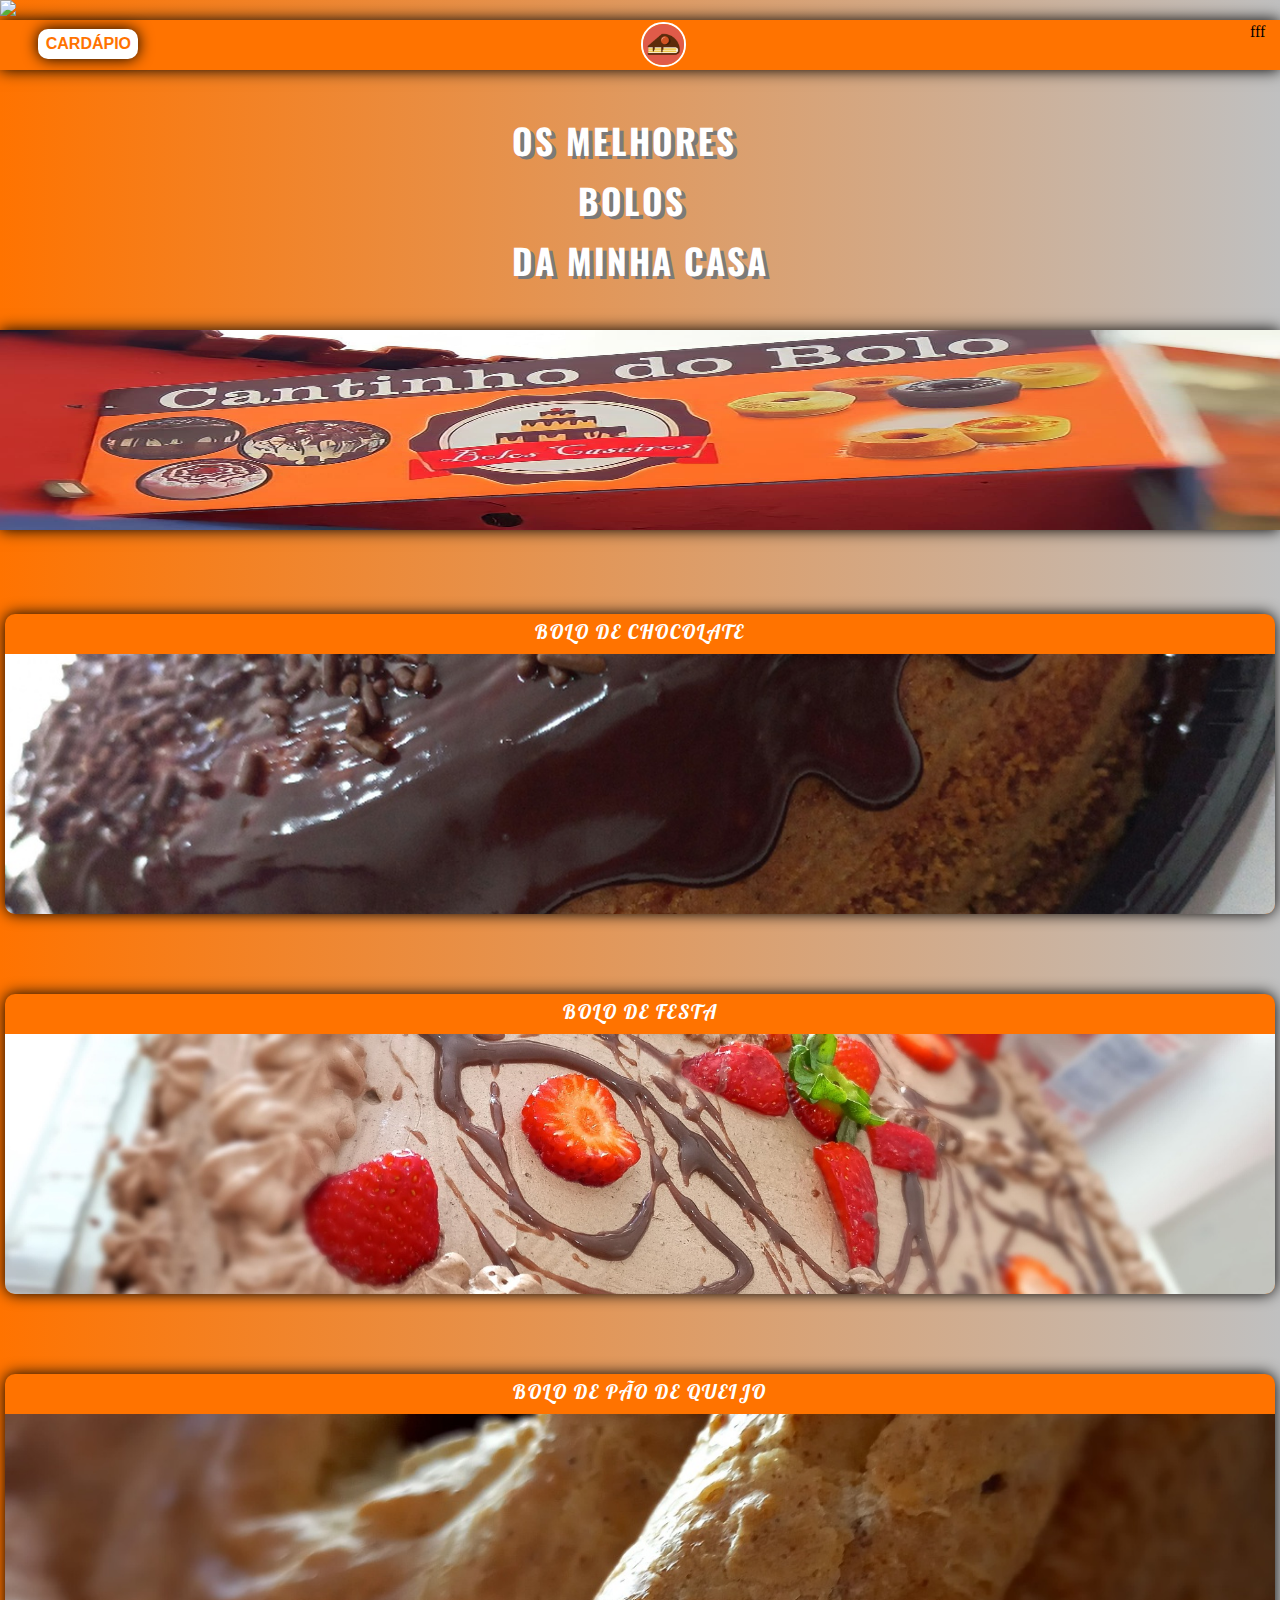
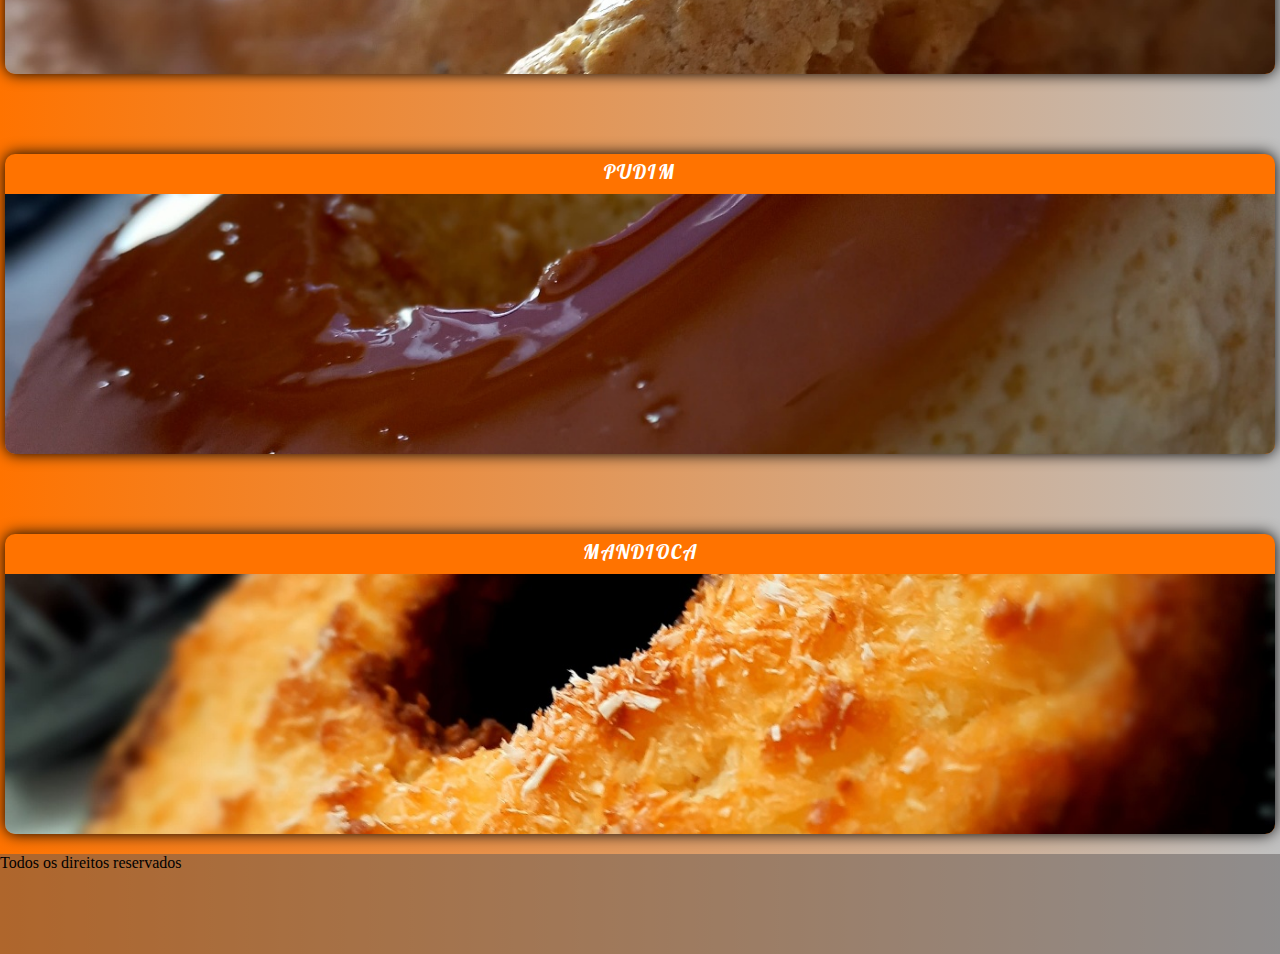
==== index.html @ c499e1da "commit" ====
<!DOCTYPE html>
<html>
<head>
    <meta charset="UTF-8" />
    <meta name="viewport" content="width=device-width, initial-scale=1.0">
    <title>Página de teste</title>
    <link href="https://fonts.googleapis.com/css2?family=Lobster&display=swap" rel="stylesheet">
    <link href="https://fonts.googleapis.com/css2?family=Oswald&display=swap" rel="stylesheet">
    <a id="robbu-whatsapp-button" target="_blank" href="https://api.whatsapp.com/send?phone=5513991058653"> <img src="https://cdn.positus.global/production/resources/robbu/whatsapp-button/whatsapp-icon.svg"> </a>
    <link rel="stylesheet" href="https://cdn.positus.global/production/resources/robbu/whatsapp-button/whatsapp-button.css">
    <link rel="stylesheet" href="estiloloja.css">
</head>
<body>
   
    <header>
        <div class="home">

            <div class="menu">
             <a class="cardapio" href="cardapio.html"><strong> CARDÁPIO</strong></a> 
            </div>

        <a href="index.html"><img class="boloicon"src="boloicon.png" alt=""></a>

        <div class="socials">
            fff
        </div>
            
        </div>
        
    </header>
<section>
    <div class="title">
        <strong>
        OS MELHORES
        <br>
        &nbsp;&nbsp;&nbsp;&nbsp;&nbsp;&nbsp;BOLOS
        <br>
        DA MINHA CASA
    </strong>
        

    </div>
    <img class="logo" src="logo.jpg" alt="">

    <div class="bolos">
        <div><p>BOLO DE CHOCOLATE</p><img class="bolo" src="chocolate.jpg" alt=""></div>
        <div><p>BOLO DE FESTA</p><img  class="bolo" src="20211212_091205.jpg" alt=""></div>
        <div><p>BOLO DE PÃO DE QUEIJO</p><img class="bolo" src="salgado.jpg" alt=""></div>
        <div><p>PUDIM</p><img class="bolo" src="pduim-1.jpg" alt=""></div>
        <div><p>MANDIOCA</p><img class="bolo" src="mandioca.jpg" alt=""></div>
    </div>
</section>

<footer>
    <div class="end">
       <p> Todos os direitos reservados</p>

    </div>
</footer>


</body>
---- estiloloja.css ----
@keyframes title {
    0% {font-size: 35px;}
    25% {font-size: 36px;}
    50% {font-size: 37px;}
    75% {font-size: 37px;}
    100% {font-size: 37px;}
}


*{
    box-sizing: border-box;
    margin: 0px;
    padding: 0px;
}
body{
    margin: 0px;
    background-repeat:no-repeat;
    width: 100%;
    height: 100%;
    background: linear-gradient( to right, #ff7300, silver);
    
}
.home{
    display: flex;
    width: 100%;
    height: 50px;
    background-color: rgb(255,115,0);
    justify-content: center;
    align-items: center;
    box-shadow:0px 0px 15px 0px #000000 ;
    justify-content: space-between;
    
    
}
.boloicon{
    text-decoration: none;
    height: 45px;
    width: 45px;
    margin-top: 2px;
    border: 2px white solid;
    border-radius: 22px;
    position: relative;
    right: 25%;
}
.menu{
    display: flex;
    justify-content: center;
    align-items: center;
    color: #ff7300;
    font-family: sans-serif;
    position: relative;
    left: 3%;
    width: 100px;
    height: 30px;
    margin-bottom: 2px;
    border-radius: 10px;
    background-color: white;
    box-shadow:0px 0px 15px 0px #000000 ;
    
}
.cardapio{
    text-decoration: none;
    color: #ff7300;
}
.socials{
    width: 30px;
    height: 45px;
}

.logo{
   
    width: 100%;
    height: 200px;
    margin-top: 50px;
    box-shadow:0px 0px 15px 0px #000000 ;
}
.title{
    margin: auto;
    margin-top: 40px;
    display: flex;
    height:170px;
    width: 310px;
    justify-content: center;
    word-wrap: break-all;
    font-size: 35px;
    color: white;
    font-family: 'Oswald', sans-serif;
    letter-spacing: 2px;
    line-height: 60px;
    word-wrap: break-all;
    text-shadow: 4px 3px 0px #7A7A7A;
    border-radius: 10px;
    animation-name: title;
    animation-duration: 0.4 s;
    animation-iteration-count: infinite;
    
}
.bolos div{
    display: flex;
    flex-direction: column;
    justify-content: space-between;
    background-color: #ff7300;
    box-shadow:0px 0px 15px 0px #000000 ;
    margin-left: 5px;
    margin-right: 5px;
    margin-top: 80px;
    height: 300px;
    border-radius: 10px;
    justify-content: end;

}
.bolo{
    display: flex;
    object-fit:cover;
    height: 260px;
    border-bottom-left-radius: 10px;
    border-bottom-right-radius:10px ;

    
}
.bolos p{
    font-family: 'Lobster', cursive;
    font-size: 20px;
    color: rgb(255, 255, 255);
    display: flex;
    justify-content: center;
    margin-bottom: 10px;  
    letter-spacing: 2px;  
}
.end p{
    background-color: #5e5a5a7e;
    width: 100%;
    height: 100px;
    margin-top: 20px;
    justify-content: center;
}
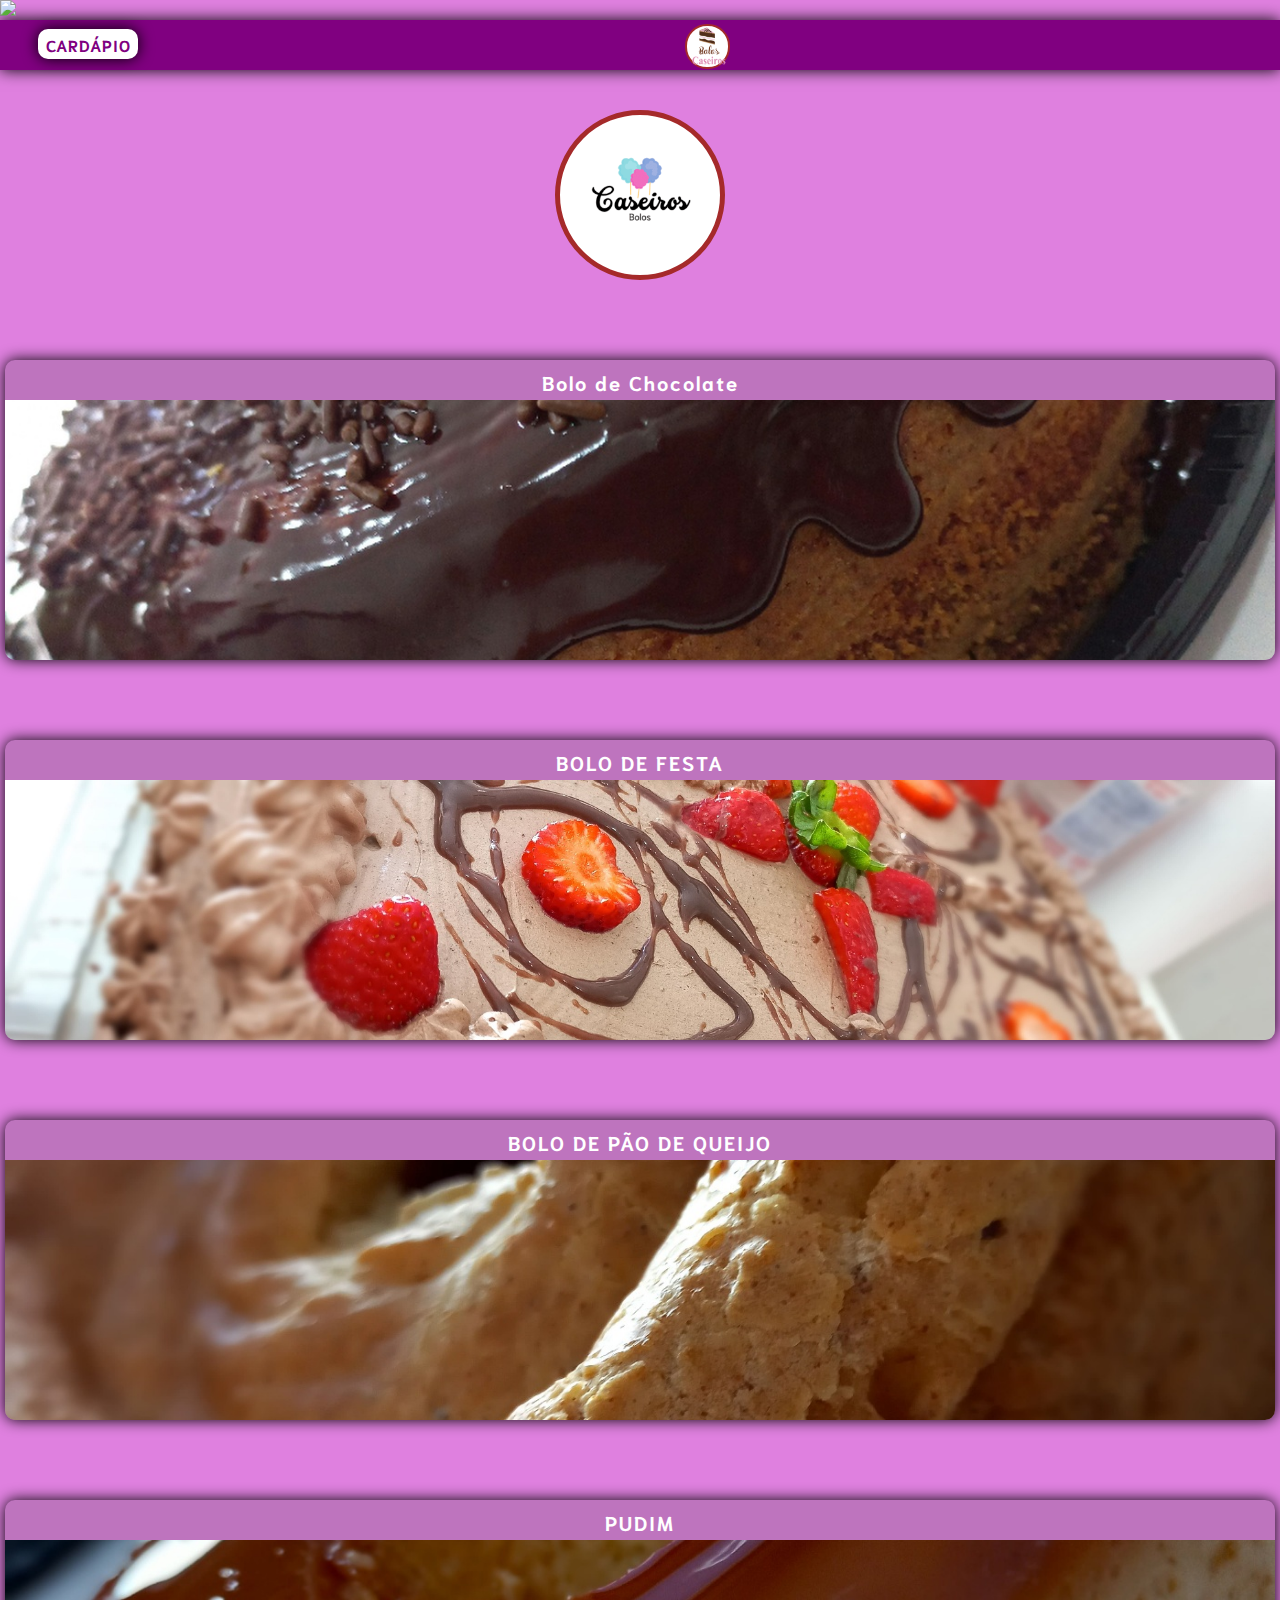
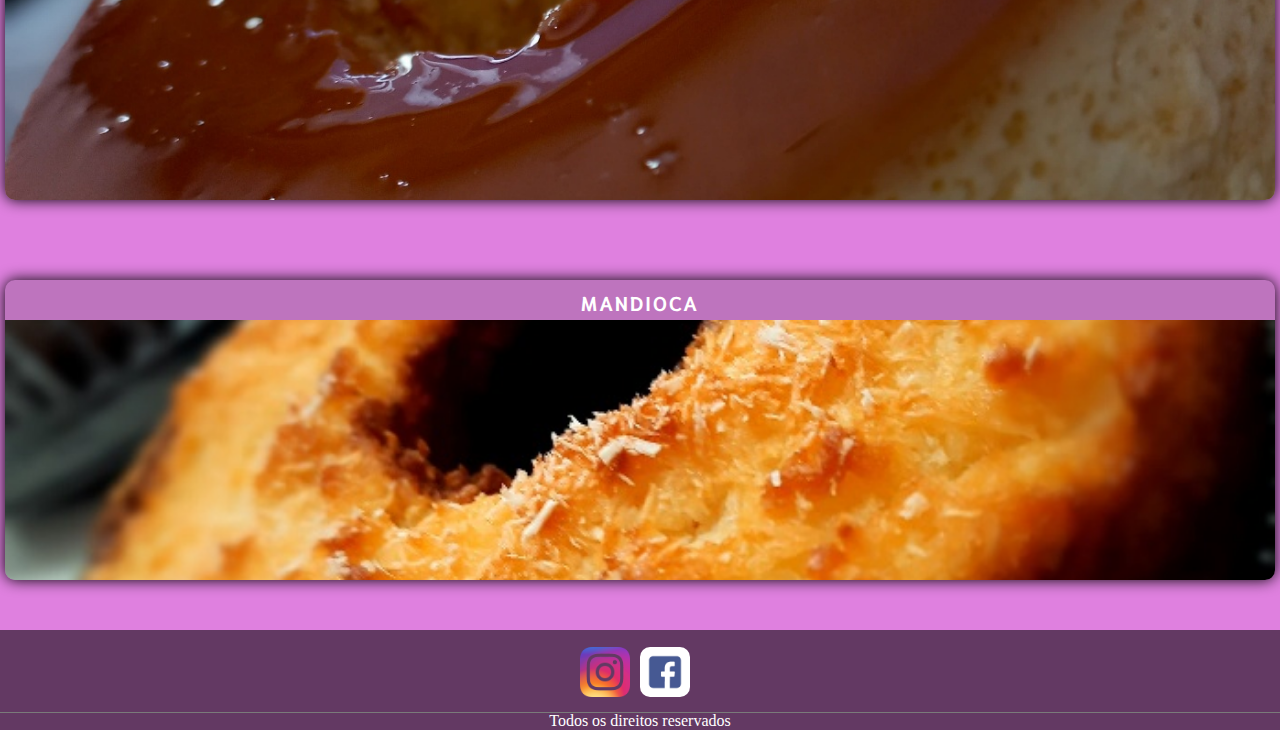
==== commit 48b34e89: "atualização" ====
--- a/index.html
+++ b/index.html
@@ -4,7 +4,7 @@
     <meta charset="UTF-8" />
     <meta name="viewport" content="width=device-width, initial-scale=1.0">
     <title>Página de teste</title>
-    <link href="https://fonts.googleapis.com/css2?family=Lobster&display=swap" rel="stylesheet">
+    <link href="https://fonts.googleapis.com/css2?family=Niramit:wght@300&display=swap" rel="stylesheet">
     <link href="https://fonts.googleapis.com/css2?family=Oswald&display=swap" rel="stylesheet">
     <a id="robbu-whatsapp-button" target="_blank" href="https://api.whatsapp.com/send?phone=5513991058653"> <img src="https://cdn.positus.global/production/resources/robbu/whatsapp-button/whatsapp-icon.svg"> </a>
     <link rel="stylesheet" href="https://cdn.positus.global/production/resources/robbu/whatsapp-button/whatsapp-button.css">
@@ -19,44 +19,38 @@
              <a class="cardapio" href="cardapio.html"><strong> CARDÁPIO</strong></a> 
             </div>
 
-        <a href="index.html"><img class="boloicon"src="boloicon.png" alt=""></a>
+            <div class="boloicon"><a href="index.html"><img class="home_img"src="boloicon1.png" alt=""></a></div>
+            
 
-        <div class="socials">
-            fff
-        </div>
             
         </div>
         
     </header>
 <section>
     <div class="title">
-        <strong>
-        OS MELHORES
-        <br>
-        &nbsp;&nbsp;&nbsp;&nbsp;&nbsp;&nbsp;BOLOS
-        <br>
-        DA MINHA CASA
+      <img class="logoteste" src="logoteste.png" alt="">
     </strong>
         
 
     </div>
-    <img class="logo" src="logo.jpg" alt="">
+    
 
     <div class="bolos">
-        <div><p>BOLO DE CHOCOLATE</p><img class="bolo" src="chocolate.jpg" alt=""></div>
-        <div><p>BOLO DE FESTA</p><img  class="bolo" src="20211212_091205.jpg" alt=""></div>
-        <div><p>BOLO DE PÃO DE QUEIJO</p><img class="bolo" src="salgado.jpg" alt=""></div>
-        <div><p>PUDIM</p><img class="bolo" src="pduim-1.jpg" alt=""></div>
-        <div><p>MANDIOCA</p><img class="bolo" src="mandioca.jpg" alt=""></div>
+        <div><p class="title_bolo"> <strong>Bolo de Chocolate</strong></p><img class="bolo" src="chocolate.jpg" alt=""></div>
+        <div><p class="title_bolo"><strong>BOLO DE FESTA</strong></p><img  class="bolo" src="20211212_091205.jpg" alt=""></div>
+        <div><p class="title_bolo"><strong>BOLO DE PÃO DE QUEIJO</strong></p><img class="bolo" src="salgado-1.jpg" alt=""></div>
+        <div><p class="title_bolo"><strong>PUDIM</p ></strong><img class="bolo" src="pduim-1.jpg" alt=""></div>
+        <div><p class="title_bolo"><strong>MANDIOCA</p ></strong><img class="bolo" src="mandioca-1.jpg" alt=""></div>
     </div>
 </section>
 
 <footer>
-    <div class="end">
-       <p> Todos os direitos reservados</p>
-
-    </div>
+        <div class="footer_media">
+        <div class="socialMedia"><a href="" target="_blank"><img class="social_icon"src="instagram.png" alt=""></a></div>
+        <div class="socialMedia"> <a href="https://www.facebook.com/Cantinho-do-Bolo-105140171467084" target="_blank"> <img class="social_icon1"src="facebook.png" alt=""></a></div>
+        </div>
+        <div class="footer_bar">Todos os direitos reservados</div>
 </footer>
 
 
-</body>+</body>
--- a/estiloloja.css
+++ b/estiloloja.css
@@ -17,14 +17,13 @@
     background-repeat:no-repeat;
     width: 100%;
     height: 100%;
-    background: linear-gradient( to right, #ff7300, silver);
-    
+    background-color: rgb(223, 128, 223);    
 }
 .home{
     display: flex;
     width: 100%;
     height: 50px;
-    background-color: rgb(255,115,0);
+    background-color: purple;
     justify-content: center;
     align-items: center;
     box-shadow:0px 0px 15px 0px #000000 ;
@@ -37,17 +36,22 @@
     height: 45px;
     width: 45px;
     margin-top: 2px;
-    border: 2px white solid;
+    border: 2px brown solid;
     border-radius: 22px;
     position: relative;
-    right: 25%;
+    right: 43%;
+    background-color: white;
+}
+.home_img{
+    height: 100%;
+    width: 100%;
 }
 .menu{
     display: flex;
     justify-content: center;
     align-items: center;
     color: #ff7300;
-    font-family: sans-serif;
+    font-family: 'Niramit';
     position: relative;
     left: 3%;
     width: 100px;
@@ -56,11 +60,12 @@
     border-radius: 10px;
     background-color: white;
     box-shadow:0px 0px 15px 0px #000000 ;
+    letter-spacing: 1px;
     
 }
 .cardapio{
     text-decoration: none;
-    color: #ff7300;
+    color: purple;
 }
 .socials{
     width: 30px;
@@ -75,31 +80,36 @@
     box-shadow:0px 0px 15px 0px #000000 ;
 }
 .title{
+    display: flex;
+    justify-content: center;
+    background-color: white;
+    border: 5px solid brown;
     margin: auto;
     margin-top: 40px;
     display: flex;
     height:170px;
-    width: 310px;
+    width: 170px;
     justify-content: center;
     word-wrap: break-all;
     font-size: 35px;
     color: white;
-    font-family: 'Oswald', sans-serif;
+    font-family: 'Niramit';
     letter-spacing: 2px;
     line-height: 60px;
     word-wrap: break-all;
     text-shadow: 4px 3px 0px #7A7A7A;
-    border-radius: 10px;
+    border-radius: 100%;
     animation-name: title;
     animation-duration: 0.4 s;
     animation-iteration-count: infinite;
     
 }
+
 .bolos div{
     display: flex;
     flex-direction: column;
     justify-content: space-between;
-    background-color: #ff7300;
+    background-color: rgb(190, 116, 190);
     box-shadow:0px 0px 15px 0px #000000 ;
     margin-left: 5px;
     margin-right: 5px;
@@ -119,20 +129,55 @@
     
 }
 .bolos p{
-    font-family: 'Lobster', cursive;
+    font-family: 'Niramit';
     font-size: 20px;
     color: rgb(255, 255, 255);
     display: flex;
     justify-content: center;
     margin-bottom: 10px;  
     letter-spacing: 2px;  
+    position: relative;
+    top: 5px;
 }
-.end p{
-    background-color: #5e5a5a7e;
+
+footer{
+    display: flex;
+    flex-direction: column  ;
     width: 100%;
     height: 100px;
-    margin-top: 20px;
+    display: flex;
     justify-content: center;
+    align-items: center;
+    background-color: #0000008e;
+    margin-top: 50px;
+}
+.footer_media{
+    display: flex;
+}
+.socialMedia{
+    width: 50px;
+    height: 50px;
+    margin-right: 10px;
+}
+.social_icon{
+    width: 100%;
+    height: 100%;
+
+}
+.social_icon1{
+    width: 100%;
+    height: 100%;
+    background-color: white;
+    border-radius: 10px;
+}
+.footer_bar{
+    display: flex;
+    justify-content: center;
+    height: 1px;
+    background-color: #7A7A7A;
+    width: 100%;
+    margin-top: 15px;
+    color: white;
 }
 
 
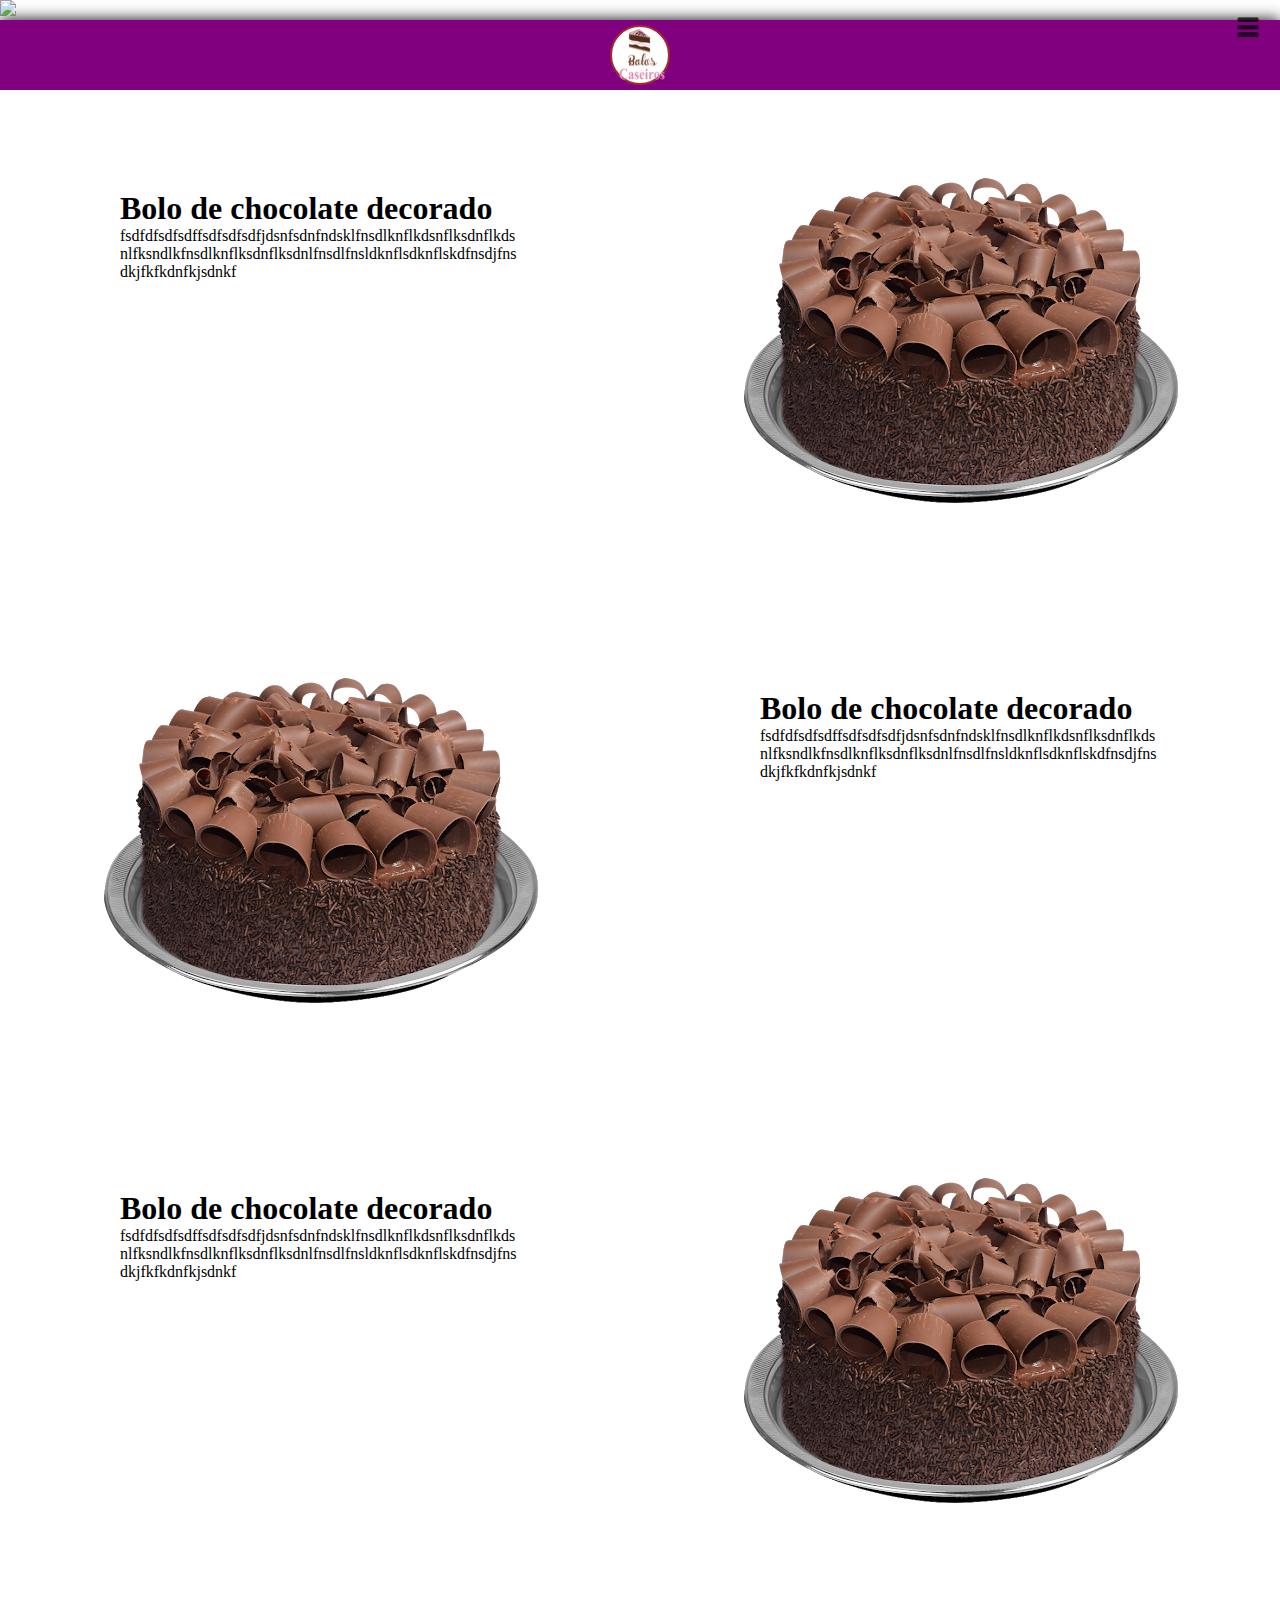
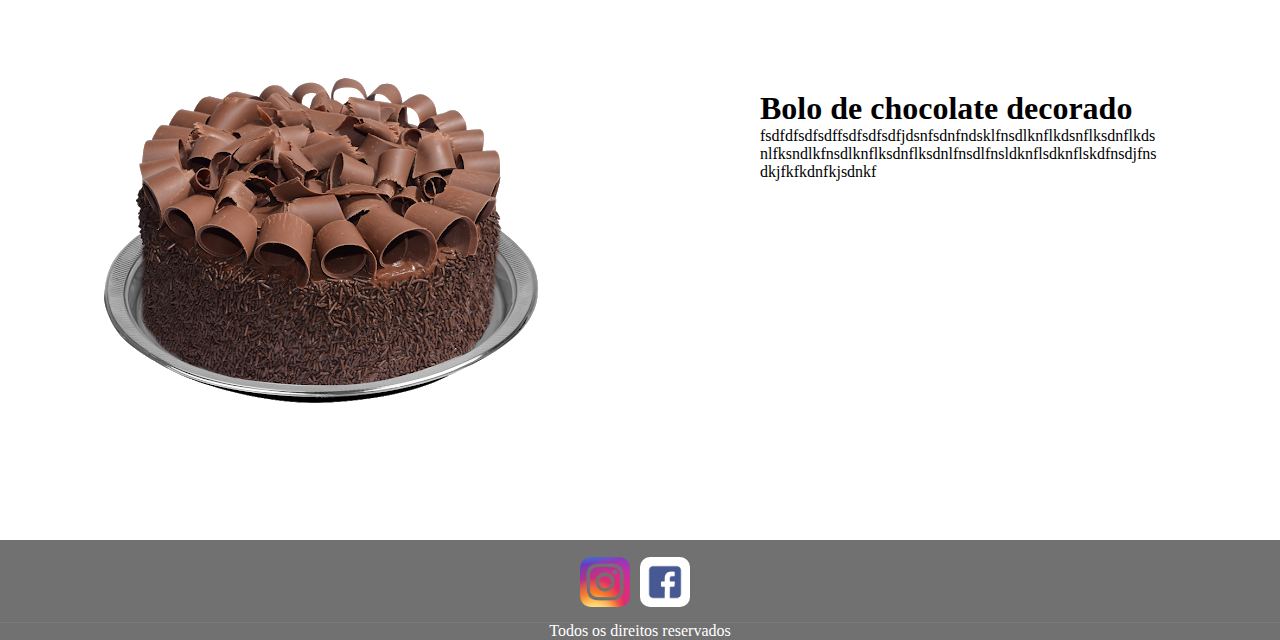
==== commit 625e85a2: "versão desktop" ====
--- a/index.html
+++ b/index.html
@@ -3,54 +3,118 @@
 <head>
     <meta charset="UTF-8" />
     <meta name="viewport" content="width=device-width, initial-scale=1.0">
-    <title>Página de teste</title>
+    <title>Cantinho do Bolo</title>
     <link href="https://fonts.googleapis.com/css2?family=Niramit:wght@300&display=swap" rel="stylesheet">
     <link href="https://fonts.googleapis.com/css2?family=Oswald&display=swap" rel="stylesheet">
     <a id="robbu-whatsapp-button" target="_blank" href="https://api.whatsapp.com/send?phone=5513991058653"> <img src="https://cdn.positus.global/production/resources/robbu/whatsapp-button/whatsapp-icon.svg"> </a>
     <link rel="stylesheet" href="https://cdn.positus.global/production/resources/robbu/whatsapp-button/whatsapp-button.css">
-    <link rel="stylesheet" href="estiloloja.css">
+    <link rel="stylesheet" href="./template/estiloloja.css">
 </head>
+
 <body>
-   
     <header>
         <div class="home">
-
             <div class="menu">
-             <a class="cardapio" href="cardapio.html"><strong> CARDÁPIO</strong></a> 
+                <a class="cardapio" href="cardapio.html"><strong> CARDÁPIO</strong></a> 
+            </div>
+            
+            <div class="boloicon">
+                <a href="index.html"><img class="home_img"src="./images/boloicon1.png" alt=""></a>
             </div>
 
-            <div class="boloicon"><a href="index.html"><img class="home_img"src="boloicon1.png" alt=""></a></div>
-            
-
+            <div class="logo-desktop">
+                <a href="index.html"><img class="home-desktop"src="./images/boloicon1.png" alt=""></a>
+            </div>
             
         </div>
-        
+
     </header>
+
+    <aside>
+        <div id="menu-opener" onclick="menutoggle()">
+            <img src="./js/menu.jpg" width="36px" alt="">
+        </div>
+        <div id="menu-area">
+            <ul>
+                <li>Home</li>
+                <li>Cardápio</li>
+            </ul>  
+        </div>
+    </aside>
+<section>
+    <div class="container">
+        <div class="description">
+            <div class="text">
+                <h1>Bolo de chocolate decorado</h1>
+                <p>fsdfdfsdfsdffsdfsdfsdfjdsnfsdnfndsklfnsdlknflkdsnflksdnflkdsnlfksndlkfnsdlknflksdnflksdnlfnsdlfnsldknflsdknflskdfnsdjfnsdkjfkfkdnfkjsdnkf</p>
+            </div>
+        </div>
+
+        <div class="cake">
+            <img src="./images/pngfind.com-bolo-png-6109319.png" alt="">
+        </div>
+    </div>
+    <div class="container1">
+        <div class="description">
+            <div class="text">
+                <h1>Bolo de chocolate decorado</h1>
+                <p>fsdfdfsdfsdffsdfsdfsdfjdsnfsdnfndsklfnsdlknflkdsnflksdnflkdsnlfksndlkfnsdlknflksdnflksdnlfnsdlfnsldknflsdknflskdfnsdjfnsdkjfkfkdnfkjsdnkf</p>
+            </div>
+        </div>
+
+        <div class="cake">
+            <img src="./images/pngfind.com-bolo-png-6109319.png" alt="">
+        </div>
+    </div>
+    <div class="container">
+        <div class="description">
+            <div class="text">
+                <h1>Bolo de chocolate decorado</h1>
+                <p>fsdfdfsdfsdffsdfsdfsdfjdsnfsdnfndsklfnsdlknflkdsnflksdnflkdsnlfksndlkfnsdlknflksdnflksdnlfnsdlfnsldknflsdknflskdfnsdjfnsdkjfkfkdnfkjsdnkf</p>
+            </div>
+        </div>
+
+        <div class="cake">
+            <img src="./images/pngfind.com-bolo-png-6109319.png" alt="">
+        </div>
+    </div>
+    <div class="container3">
+        <div class="description">
+            <div class="text">
+                <h1>Bolo de chocolate decorado</h1>
+                <p>fsdfdfsdfsdffsdfsdfsdfjdsnfsdnfndsklfnsdlknflkdsnflksdnflkdsnlfksndlkfnsdlknflksdnflksdnlfnsdlfnsldknflsdknflskdfnsdjfnsdkjfkfkdnfkjsdnkf</p>
+            </div>
+        </div>
+
+        <div class="cake">
+            <img src="./images/pngfind.com-bolo-png-6109319.png" alt="">
+        </div>
+    </div>
+</section>
+
 <section>
     <div class="title">
-      <img class="logoteste" src="logoteste.png" alt="">
-    </strong>
-        
-
+      <img class="logoteste" src="./images/logoteste.png" alt="">
     </div>
-    
 
     <div class="bolos">
-        <div><p class="title_bolo"> <strong>Bolo de Chocolate</strong></p><img class="bolo" src="chocolate.jpg" alt=""></div>
-        <div><p class="title_bolo"><strong>BOLO DE FESTA</strong></p><img  class="bolo" src="20211212_091205.jpg" alt=""></div>
-        <div><p class="title_bolo"><strong>BOLO DE PÃO DE QUEIJO</strong></p><img class="bolo" src="salgado-1.jpg" alt=""></div>
-        <div><p class="title_bolo"><strong>PUDIM</p ></strong><img class="bolo" src="pduim-1.jpg" alt=""></div>
-        <div><p class="title_bolo"><strong>MANDIOCA</p ></strong><img class="bolo" src="mandioca-1.jpg" alt=""></div>
+        <div><p class="title_bolo"> <strong>Bolo de Chocolate</strong></p><img class="bolo" src="./images/chocolate.jpg" alt=""></div>
+        <div><p class="title_bolo"><strong>BOLO DE FESTA</strong></p><img  class="bolo" src="./images/20211212_091205.jpg" alt=""></div>
+        <div><p class="title_bolo"><strong>BOLO DE PÃO DE QUEIJO</strong></p><img class="bolo" src="./images/salgado-1.jpg" alt=""></div>
+        <div><p class="title_bolo"><strong>PUDIM</p ></strong><img class="bolo" src="./images/pduim-1.jpg" alt=""></div>
+        <div><p class="title_bolo"><strong>MANDIOCA</p ></strong><img class="bolo" src="./images/mandioca-1.jpg" alt=""></div>
     </div>
 </section>
 
 <footer>
         <div class="footer_media">
-        <div class="socialMedia"><a href="" target="_blank"><img class="social_icon"src="instagram.png" alt=""></a></div>
-        <div class="socialMedia"> <a href="https://www.facebook.com/Cantinho-do-Bolo-105140171467084" target="_blank"> <img class="social_icon1"src="facebook.png" alt=""></a></div>
+            <div class="socialMedia"><a href="" target="_blank"><img class="social_icon"src="./images/instagram.png" alt=""></a></div>
+            <div class="socialMedia"> <a href="https://www.facebook.com/Cantinho-do-Bolo-105140171467084" target="_blank"> <img class="social_icon1"src="./images/facebook.png" alt=""></a></div>
         </div>
-        <div class="footer_bar">Todos os direitos reservados</div>
+        <div class="footer_bar">
+            Todos os direitos reservados
+        </div>
 </footer>
 
-
+<script type="text/javascript" src="./js/script.js"></script>
 </body>
--- a/template/estiloloja.css
+++ b/template/estiloloja.css
@@ -0,0 +1,301 @@
+
+*{
+    box-sizing: border-box;
+    margin: 0px;
+    padding: 0px;
+}
+body{
+    margin: 0px;
+    background-repeat:no-repeat;
+    width: 100%;
+    height: 100%;
+    background-color: rgb(223, 128, 223);    
+}
+
+.home{
+    display: flex;
+    width: 100%;
+    height: 50px;
+    background-color: purple;
+    justify-content: center;
+    align-items: center;
+    box-shadow:0px 0px 15px 0px #000000 ;
+    justify-content: space-between;
+    
+}
+.boloicon{
+    text-decoration: none;
+    position: relative;
+    right: 41%;
+    height: 45px;
+    width: 45px;
+    border: 2px brown solid;
+    border-radius: 22px;
+    background-color: white;
+}
+.home_img{
+    height: 100%;
+    width: 100%;
+}
+.menu{
+    display: flex;
+    justify-content: center;
+    align-items: center;
+    color: #ff7300;
+    font-family: 'Niramit';
+    position: relative;
+    left: 3%;
+    width: 100px;
+    height: 30px;
+    margin-bottom: 2px;
+    border-radius: 10px;
+    background-color: white;
+    box-shadow:0px 0px 15px 0px #000000 ;
+    letter-spacing: 1px;
+    
+}
+.cardapio{
+    
+    text-decoration: none;
+    color: purple;
+}
+.socials{
+    width: 30px;
+    height: 45px;
+}
+
+.logo{
+   
+    width: 100%;
+    height: 200px;
+    margin-top: 50px;
+    box-shadow:0px 0px 15px 0px #000000 ;
+}
+.title{
+    display: flex;
+    background-color: white;
+    border: 5px solid brown;
+    margin: auto;
+    margin-top: 40px;
+    height:170px;
+    width: 170px;
+    justify-content: center;
+    border-radius: 100%;
+    
+}
+
+.bolos div{
+    display: flex;
+    flex-direction: column;
+    justify-content: space-between;
+    background-color: rgb(190, 116, 190);
+    box-shadow:0px 0px 15px 0px #000000 ;
+    margin-left: 5px;
+    margin-right: 5px;
+    margin-top: 80px;
+    height: 300px;
+    border-radius: 10px;
+    justify-content: end;
+
+}
+.bolo{
+    display: flex;
+    object-fit:cover;
+    height: 260px;
+    border-bottom-left-radius: 10px;
+    border-bottom-right-radius:10px ;
+
+    
+}
+.bolos p{
+    font-family: 'Niramit';
+    font-size: 20px;
+    color: rgb(255, 255, 255);
+    display: flex;
+    justify-content: center;
+    margin-bottom: 10px;  
+    letter-spacing: 2px;  
+    position: relative;
+    top: 5px;
+}
+
+footer{
+    display: flex;
+    flex-direction: column  ;
+    width: 100%;
+    height: 100px;
+    display: flex;
+    justify-content: center;
+    align-items: center;
+    background-color: #0000008e;
+    margin-top: 50px;
+}
+.footer_media{
+    display: flex;
+}
+.socialMedia{
+    width: 50px;
+    height: 50px;
+    margin-right: 10px;
+}
+.social_icon{
+    width: 100%;
+    height: 100%;
+
+}
+.social_icon1{
+    width: 100%;
+    height: 100%;
+    background-color: white;
+    border-radius: 10px;
+}
+.footer_bar{
+    display: flex;
+    justify-content: center;
+    height: 1px;
+    background-color: #7A7A7A;
+    width: 100%;
+    margin-top: 15px;
+    color: white;
+}
+.logo-desktop{
+    text-decoration: none;
+    height: 60px;
+    width: 60px;
+    border: 2px brown solid;
+    border-radius: 30px;
+    background-color: white;
+}
+.home-desktop{
+    height: 100%;
+    width: 100%;
+}
+
+.container{
+    display: flex;
+    background-color: white;
+    height: 500px;
+}
+.container1{
+    display: flex;
+    flex-direction: row-reverse;
+    background-color: white;
+    height: 500px;
+}
+.container3{
+    display: flex;
+    flex-direction: row-reverse;
+    background-color: white;
+    height: 500px;
+}
+.cake{
+    display: flex;
+    justify-content: center;
+    align-items: center;
+    background-color: white;
+    height: 100%;
+    width: 100%;
+    
+
+    
+}
+
+.description{
+    display: flex;
+    height: 400px;
+    width: 100%;
+    align-items: center;
+    justify-content: center;
+    color: black;
+
+}
+.text{
+    height: 200px;
+    width: 400px;
+    word-wrap: break-word;
+}
+aside{
+    position: fixed;
+    top: 0;
+    right: 0;
+    z-index: 999;
+    display: flex;
+    
+}
+#menu-opener{
+    width: 40px;
+    height: 40px;
+    cursor: pointer;
+    margin-top: 10px;
+    margin-right: 10px;
+}
+#menu-area {
+    
+    width:0px;
+    height:100vh;
+    background:#ccc;
+    overflow-x:hidden;
+    overflow-y:auto;
+    transition: all ease .5s;
+}
+#menu-area ul, #menu-area li {
+    padding:0;
+    list-style:none;
+}
+#menu-area li {
+    display:block;
+    padding:10px;
+    color:#555;
+    cursor:pointer;
+}
+#menu-area li:hover {
+    background:#DDD;
+}
+.menu-opened{
+    width: 200px !important;
+}
+
+@media (min-width: 600px) {
+    body{
+        background-color: white;
+    }
+    .menu{
+        display: none;
+    }
+    .title{
+        display: none;
+    }
+    .bolos{
+        display: none;
+    }
+    .boloicon{
+        display: none;
+    }
+    .home{
+        display: flex;
+        justify-content: center;
+        height: 70px;
+        box-shadow:0px 0px 15px 0px #000000 ;
+
+    }
+    
+}
+@media (max-width: 599px){
+    .container{
+        display: none;
+    }
+    .container1{
+        display: none;
+    }
+    .container3{
+        display: none;
+    }
+    aside{
+        display: none;
+    }
+    .logo-desktop{
+        display: none;
+    }
+}
+
+
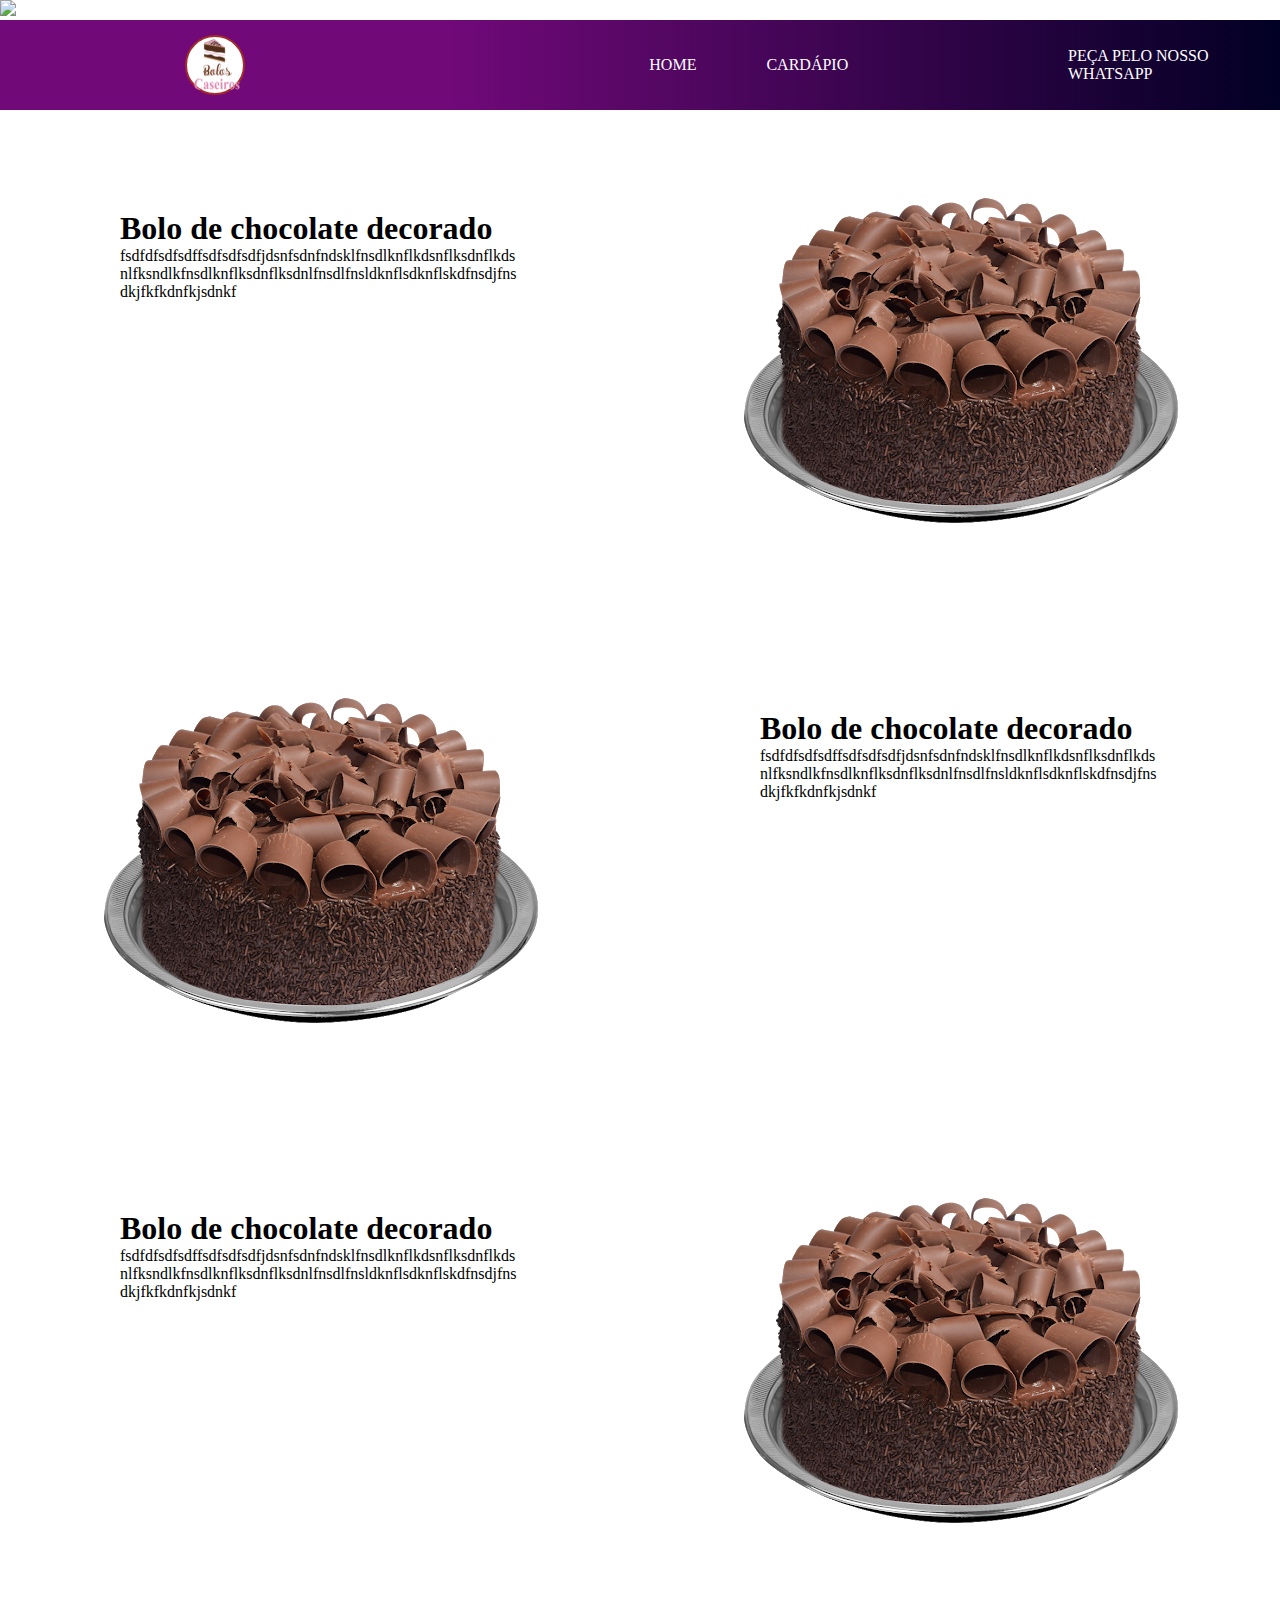
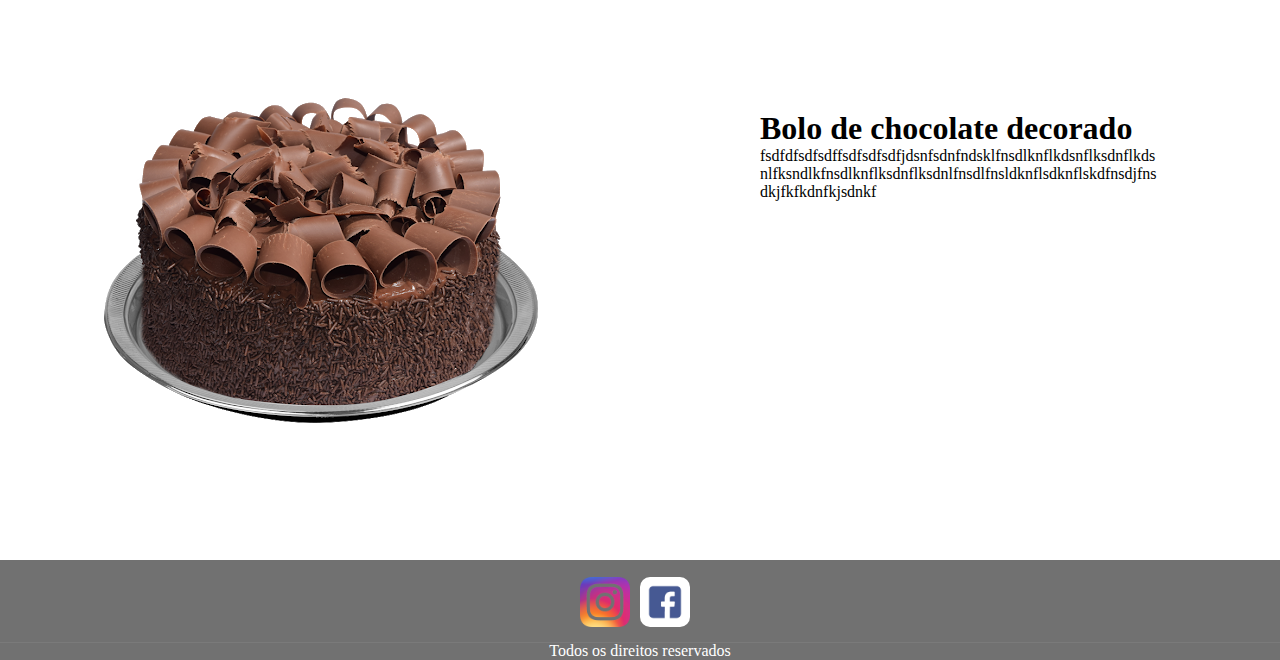
==== commit e35e0e41: "atualização home" ====
--- a/index.html
+++ b/index.html
@@ -22,25 +22,25 @@
                 <a href="index.html"><img class="home_img"src="./images/boloicon1.png" alt=""></a>
             </div>
 
-            <div class="logo-desktop">
-                <a href="index.html"><img class="home-desktop"src="./images/boloicon1.png" alt=""></a>
+            <div class="container-home">
+                <div class="logo-desktop">
+                    <a href="index.html"><img class="home-desktop"src="./images/boloicon1.png" alt=""></a>
+                </div>
+
+                <nav>
+                    <ul class="home-options">
+                        <li><a href="./index.html">HOME</a></li>
+                        <li><a href="">CARDÁPIO</a></li>
+                    </ul>
+                </nav>
             </div>
-            
+            <div class="wpp">
+                <p>PEÇA PELO NOSSO WHATSAPP</p>
+            </div>
         </div>
-
     </header>
 
-    <aside>
-        <div id="menu-opener" onclick="menutoggle()">
-            <img src="./js/menu.jpg" width="36px" alt="">
-        </div>
-        <div id="menu-area">
-            <ul>
-                <li>Home</li>
-                <li>Cardápio</li>
-            </ul>  
-        </div>
-    </aside>
+   
 <section>
     <div class="container">
         <div class="description">
--- a/template/estiloloja.css
+++ b/template/estiloloja.css
@@ -15,18 +15,42 @@
 .home{
     display: flex;
     width: 100%;
-    height: 50px;
-    background-color: purple;
-    justify-content: center;
-    align-items: center;
-    box-shadow:0px 0px 15px 0px #000000 ;
-    justify-content: space-between;
-    
+    height: 120px;
+    background: rgb(113,9,121);
+    background: linear-gradient(90deg, rgba(113,9,121,1) 35%, rgba(2,0,36,1) 100%, rgba(0,212,255,1) 100%);
+    justify-content: center;
+    align-items: center;
+}
+.container-home{
+    display: flex;
+    align-items: center;
+    justify-content: center;
+    height: 100%;
+    width: 90%;
+    justify-content: space-around;
+}
+.home-options{
+    display: flex;
+    flex-direction: row;
+    list-style: none;
+}
+nav li{
+    color: white;
+}
+nav a{
+    color: white;
+    padding: 35px;
+    text-decoration: none;
+}
+nav a:hover{
+    background-color: rgb(211, 3, 211);
+}
+.wpp{
+    color: white;
+    word-wrap: break-word;
 }
 .boloicon{
     text-decoration: none;
-    position: relative;
-    right: 41%;
     height: 45px;
     width: 45px;
     border: 2px brown solid;
@@ -44,6 +68,7 @@
     color: #ff7300;
     font-family: 'Niramit';
     position: relative;
+    position: fixed;
     left: 3%;
     width: 100px;
     height: 30px;
@@ -104,8 +129,6 @@
     height: 260px;
     border-bottom-left-radius: 10px;
     border-bottom-right-radius:10px ;
-
-    
 }
 .bolos p{
     font-family: 'Niramit';
@@ -195,9 +218,6 @@
     background-color: white;
     height: 100%;
     width: 100%;
-    
-
-    
 }
 
 .description{
@@ -214,46 +234,7 @@
     width: 400px;
     word-wrap: break-word;
 }
-aside{
-    position: fixed;
-    top: 0;
-    right: 0;
-    z-index: 999;
-    display: flex;
-    
-}
-#menu-opener{
-    width: 40px;
-    height: 40px;
-    cursor: pointer;
-    margin-top: 10px;
-    margin-right: 10px;
-}
-#menu-area {
-    
-    width:0px;
-    height:100vh;
-    background:#ccc;
-    overflow-x:hidden;
-    overflow-y:auto;
-    transition: all ease .5s;
-}
-#menu-area ul, #menu-area li {
-    padding:0;
-    list-style:none;
-}
-#menu-area li {
-    display:block;
-    padding:10px;
-    color:#555;
-    cursor:pointer;
-}
-#menu-area li:hover {
-    background:#DDD;
-}
-.menu-opened{
-    width: 200px !important;
-}
+
 
 @media (min-width: 600px) {
     body{
@@ -274,11 +255,9 @@
     .home{
         display: flex;
         justify-content: center;
-        height: 70px;
-        box-shadow:0px 0px 15px 0px #000000 ;
-
-    }
-    
+        height: 90px;
+        box-shadow: 1px 15px 10px -4px #000000;
+    }
 }
 @media (max-width: 599px){
     .container{
@@ -290,12 +269,19 @@
     .container3{
         display: none;
     }
-    aside{
-        display: none;
-    }
     .logo-desktop{
         display: none;
     }
-}
-
-
+    .home{
+        height: 70px;
+        
+    }
+    .container-home{
+        display: none;
+    }
+    .wpp{
+        display: none;
+    }
+}
+
+
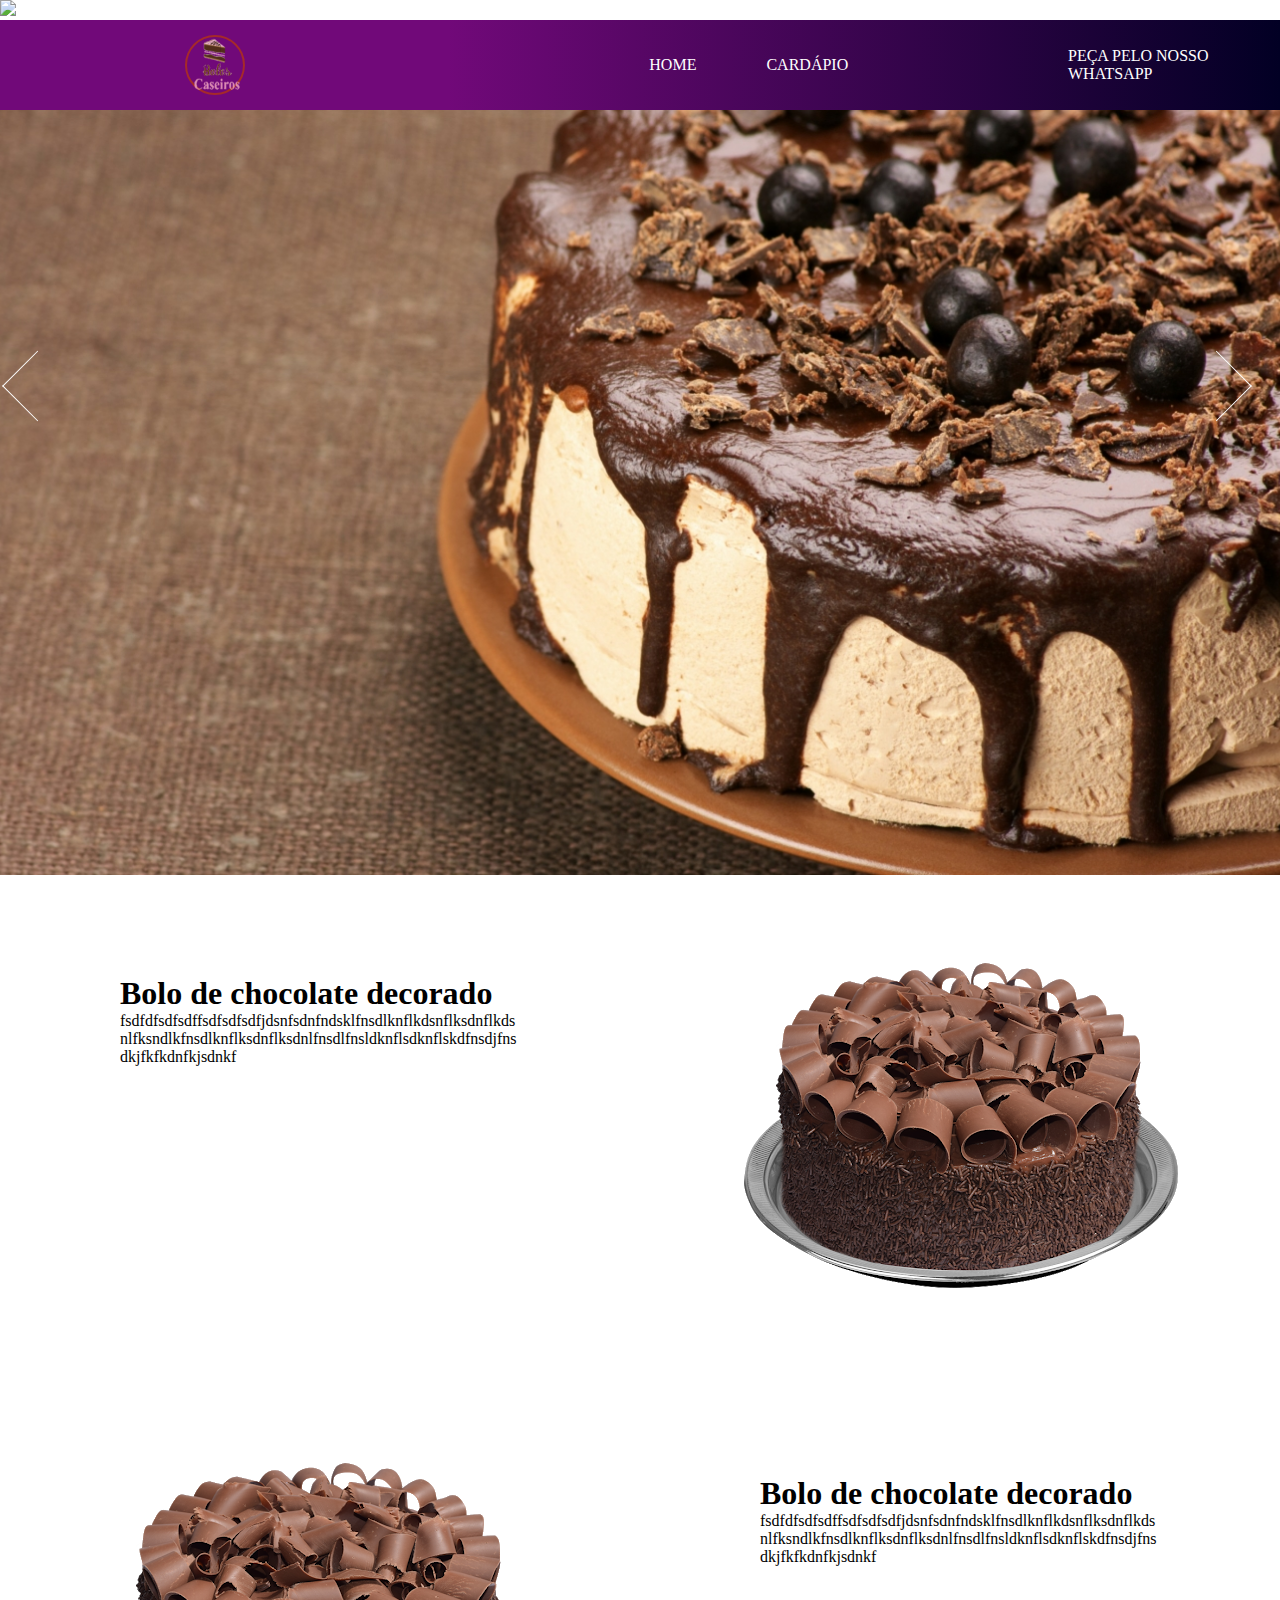
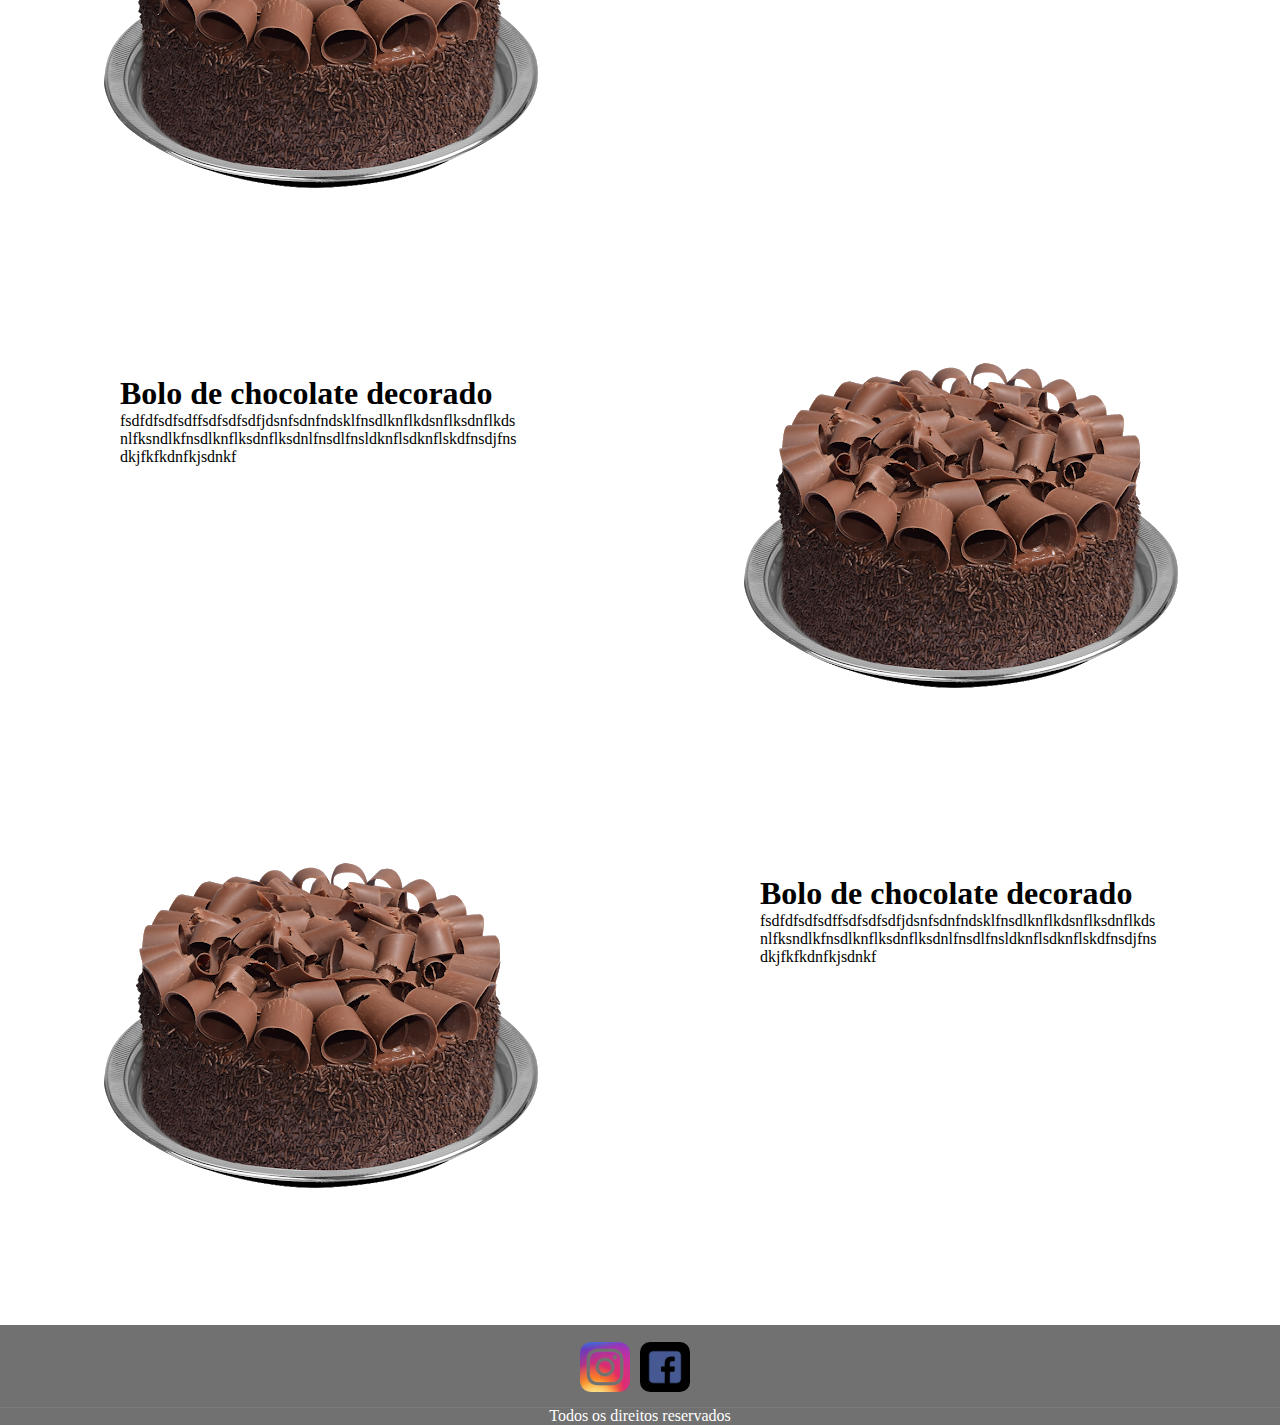
==== commit 114dce05: "atualização slide" ====
--- a/index.html
+++ b/index.html
@@ -12,36 +12,43 @@
 </head>
 
 <body>
-    <header>
-        <div class="home">
-            <div class="menu">
-                <a class="cardapio" href="cardapio.html"><strong> CARDÁPIO</strong></a> 
+<header>
+    <div class="home">
+        <div class="menu">
+            <a class="cardapio" href="cardapio.html"><strong> CARDÁPIO</strong></a> 
+        </div>
+        <div class="boloicon">
+            <a href="index.html"><img class="home_img"src="./images/boloicon1.png" alt=""></a>
+        </div>
+        <div class="container-home">
+            <div class="logo-desktop">
+                <a href="index.html"><img class="home-desktop"src="./images/boloicon1.png" alt=""></a>
             </div>
-            
-            <div class="boloicon">
-                <a href="index.html"><img class="home_img"src="./images/boloicon1.png" alt=""></a>
-            </div>
-
-            <div class="container-home">
-                <div class="logo-desktop">
-                    <a href="index.html"><img class="home-desktop"src="./images/boloicon1.png" alt=""></a>
-                </div>
-
-                <nav>
-                    <ul class="home-options">
-                        <li><a href="./index.html">HOME</a></li>
-                        <li><a href="">CARDÁPIO</a></li>
-                    </ul>
-                </nav>
-            </div>
-            <div class="wpp">
-                <p>PEÇA PELO NOSSO WHATSAPP</p>
-            </div>
+            <nav>
+                <ul class="home-options">
+                    <li><a href="./index.html">HOME</a></li>
+                    <li><a href="">CARDÁPIO</a></li>
+                </ul>
+            </nav>
         </div>
-    </header>
-
+        <div class="wpp">
+            <p>PEÇA PELO NOSSO WHATSAPP</p>
+        </div>
+    </div>
+</header>
    
 <section>
+    <div class="slider-container">
+            <div class="slider-controls">
+                <div class="slider-control" onclick="goPrev()"></div>
+                <div class="slider-control1" onclick="goNext()"></div>
+            </div>
+            <div class="slider--width" style="width: calc(100vw * 3)">
+                <div class="slider--item" style="background-image: url(./imageslide/boloslide1.jpg);"></div>
+                <div class="slider--item" style="background-image: url(./imageslide/boloslide2.jpg);"></div>
+                <div class="slider--item" style="background-image: url(./imageslide/boloslide3.jpg);"></div>
+            </div>
+    </div>
     <div class="container">
         <div class="description">
             <div class="text">
--- a/template/estiloloja.css
+++ b/template/estiloloja.css
@@ -10,6 +10,7 @@
     width: 100%;
     height: 100%;
     background-color: rgb(223, 128, 223);    
+    scrollbar-width: none;
 }
 
 .home{
@@ -45,6 +46,7 @@
 nav a:hover{
     background-color: rgb(211, 3, 211);
 }
+
 .wpp{
     color: white;
     word-wrap: break-word;
@@ -169,7 +171,7 @@
 .social_icon1{
     width: 100%;
     height: 100%;
-    background-color: white;
+    background-color: black;
     border-radius: 10px;
 }
 .footer_bar{
@@ -187,7 +189,7 @@
     width: 60px;
     border: 2px brown solid;
     border-radius: 30px;
-    background-color: white;
+    background-color: whi black;
 }
 .home-desktop{
     height: 100%;
@@ -226,7 +228,7 @@
     width: 100%;
     align-items: center;
     justify-content: center;
-    color: black;
+    color: rgb(0, 0, 0);
 
 }
 .text{
@@ -238,7 +240,8 @@
 
 @media (min-width: 600px) {
     body{
-        background-color: white;
+        background-color: rgb(255, 255, 255);
+        overflow-x: hidden;
     }
     .menu{
         display: none;
@@ -255,8 +258,51 @@
     .home{
         display: flex;
         justify-content: center;
-        height: 90px;
-        box-shadow: 1px 15px 10px -4px #000000;
+        height: 90px;   
+    }
+    .slider-container{
+        
+        width: 100vw;
+        height: 85vh;
+    }
+    .slider--width{
+        height: 100%;
+        display: flex;
+        transition: all ease 0.3s;
+    }
+    .slider--item{
+        width: 100vw;
+        height: inherit;
+        background-position: center;
+        background-size:cover;
+    }
+    .slider-controls{
+        position: absolute;
+        z-index: 99;
+        width: 98vw;
+        display: flex;
+        justify-content: space-between;
+        align-items: center;
+    }
+    .slider-control{
+        width: 50px;
+        height: 50px;
+        margin-top: 20%;
+        border-bottom: 1px solid rgb(255, 255, 255);
+        border-left: 1px solid rgb(255, 255, 255);
+        transform: translateX(25%) rotate(45deg);
+        overflow: hidden;
+        cursor: pointer;
+    }
+    .slider-control1{
+        width: 50px;
+        height: 50px;
+        margin-top: 20%;
+        border-right: 1px solid rgb(255, 255, 255);
+        border-top: 1px solid rgb(255, 255, 255);
+        transform: translateX(-25%) rotate(45deg);
+        overflow: hidden;
+        cursor: pointer;
     }
 }
 @media (max-width: 599px){
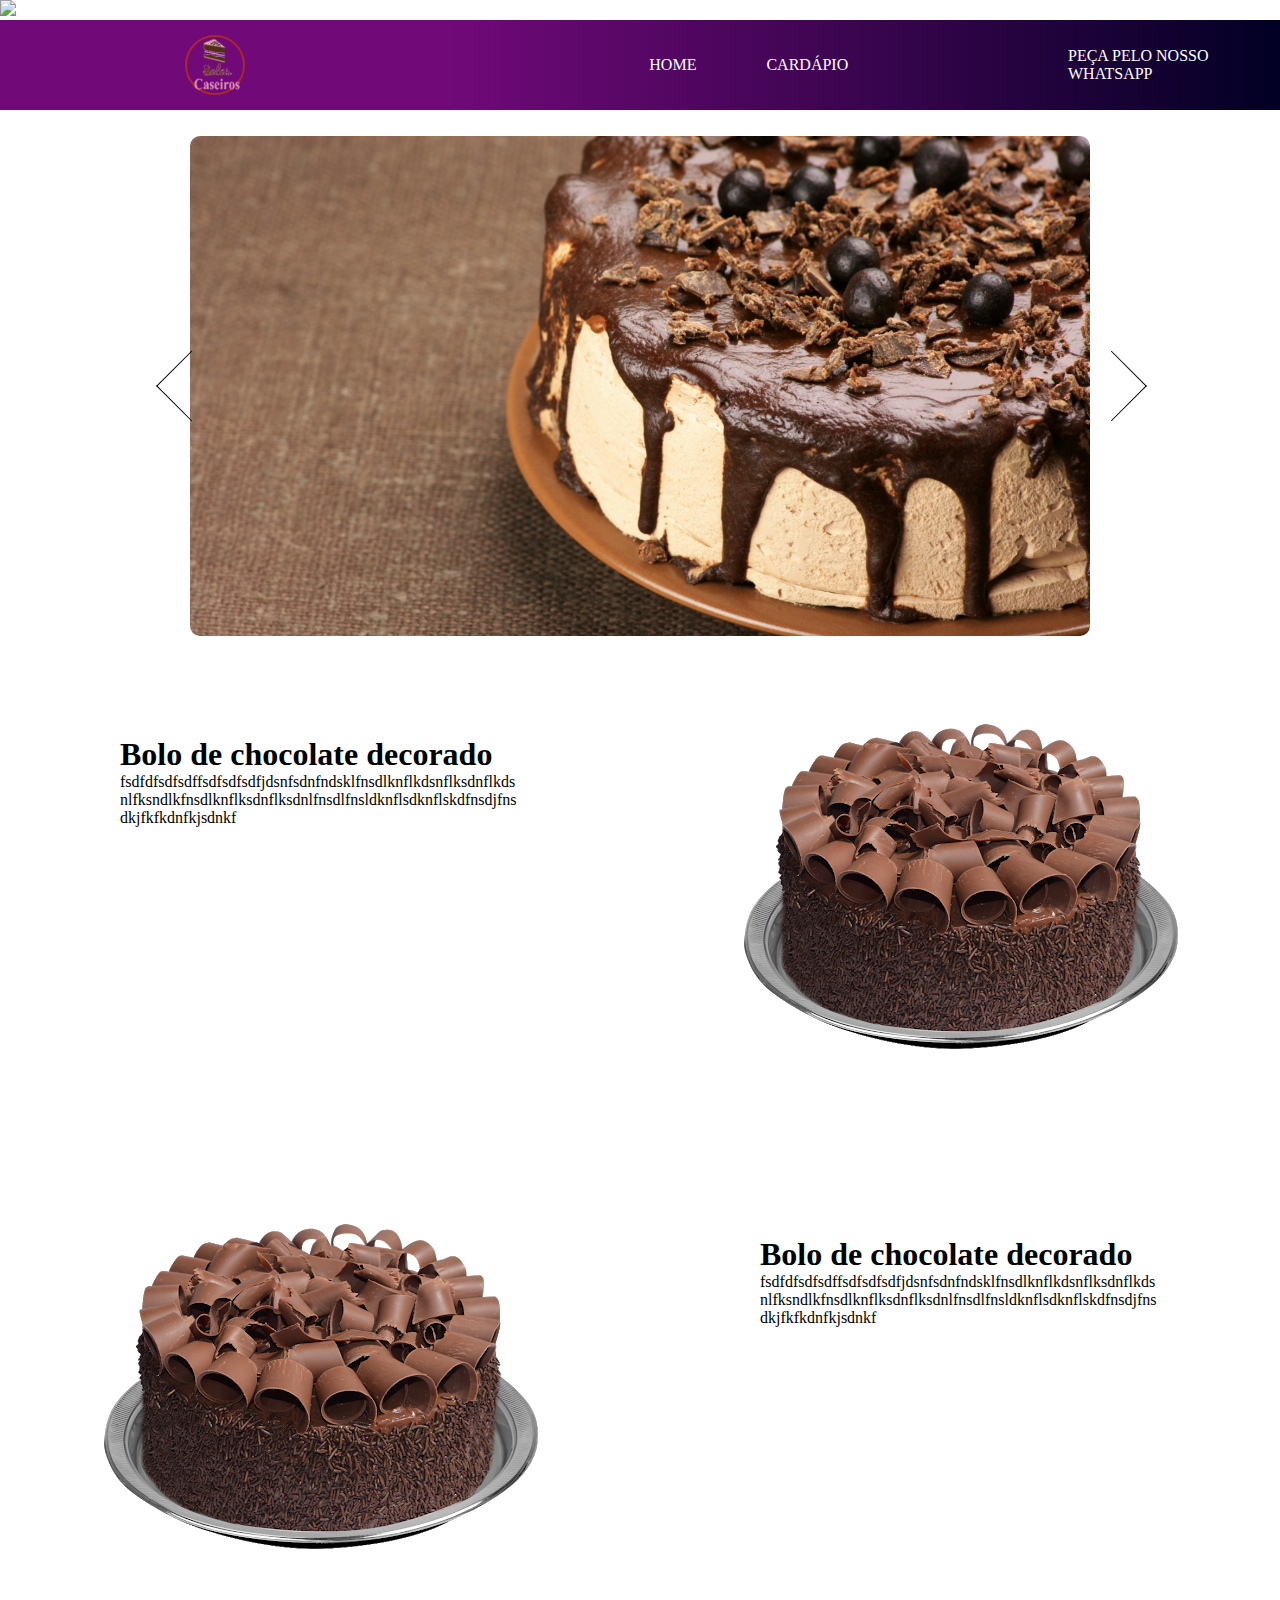
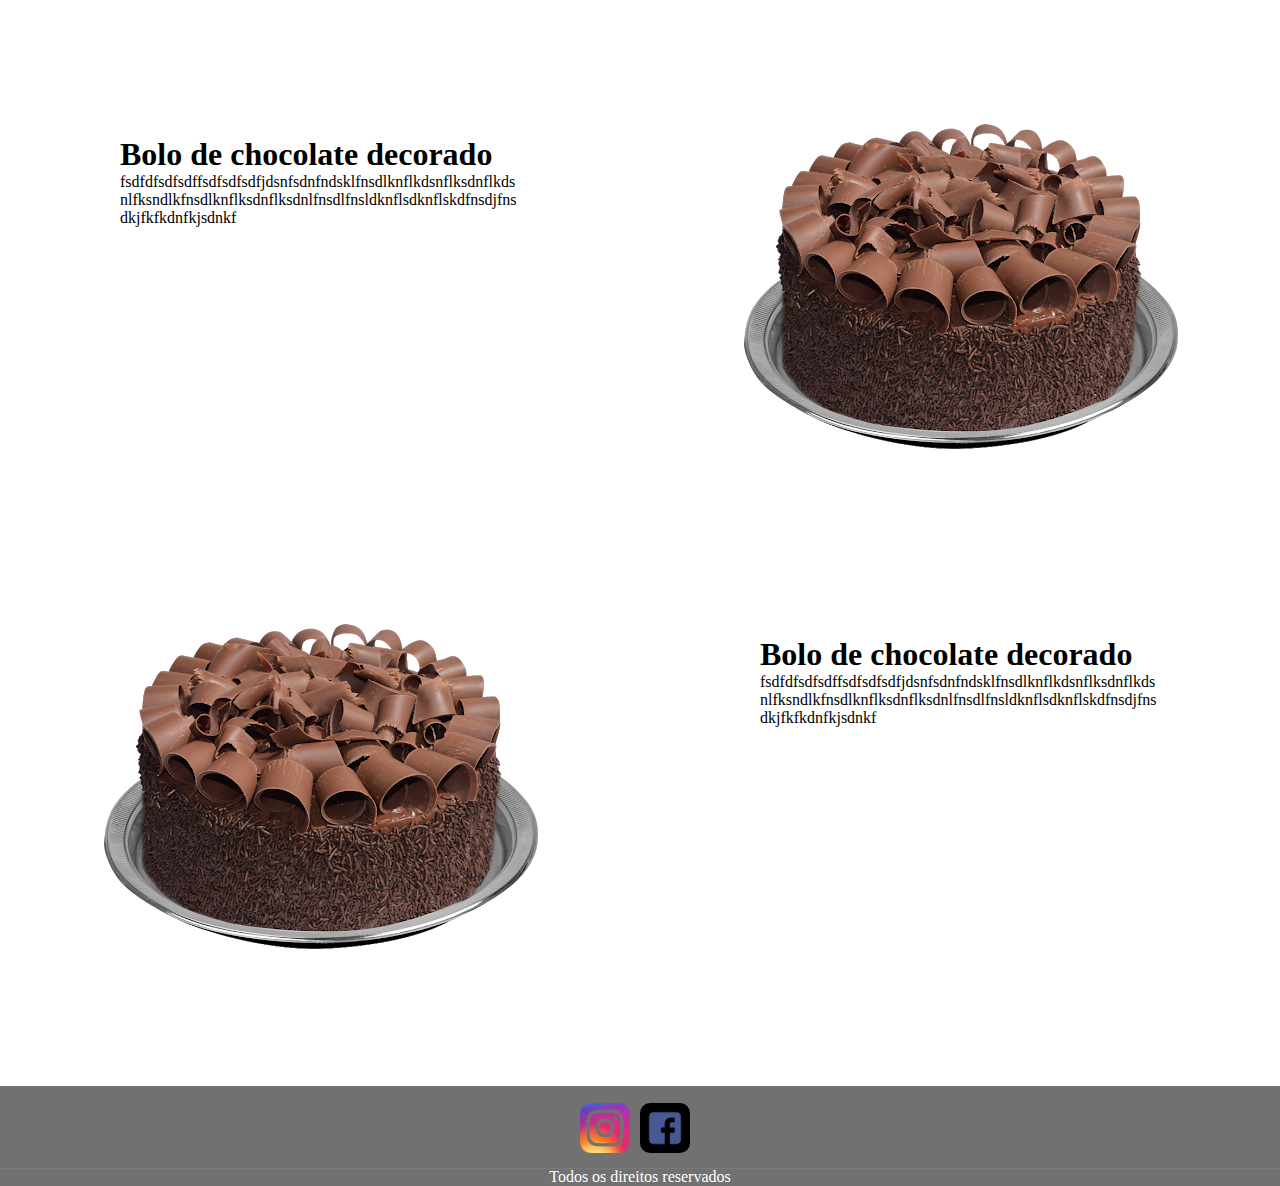
==== commit 12e8d7c9: "atualização slider" ====
--- a/index.html
+++ b/index.html
@@ -38,11 +38,11 @@
 </header>
    
 <section>
+    <div class="slider-controls">
+        <div class="slider-control" onclick="goPrev()"></div>
+        <div class="slider-control1" onclick="goNext()"></div>
+    </div>
     <div class="slider-container">
-            <div class="slider-controls">
-                <div class="slider-control" onclick="goPrev()"></div>
-                <div class="slider-control1" onclick="goNext()"></div>
-            </div>
             <div class="slider--width" style="width: calc(100vw * 3)">
                 <div class="slider--item" style="background-image: url(./imageslide/boloslide1.jpg);"></div>
                 <div class="slider--item" style="background-image: url(./imageslide/boloslide2.jpg);"></div>
--- a/template/estiloloja.css
+++ b/template/estiloloja.css
@@ -198,26 +198,26 @@
 
 .container{
     display: flex;
-    background-color: white;
+    background-color: #fff;
     height: 500px;
 }
 .container1{
     display: flex;
     flex-direction: row-reverse;
-    background-color: white;
+    background-color: #fff;
     height: 500px;
 }
 .container3{
     display: flex;
     flex-direction: row-reverse;
-    background-color: white;
+    background-color: #fff;
     height: 500px;
 }
 .cake{
     display: flex;
     justify-content: center;
     align-items: center;
-    background-color: white;
+    background-color: #fff;
     height: 100%;
     width: 100%;
 }
@@ -235,12 +235,12 @@
     height: 200px;
     width: 400px;
     word-wrap: break-word;
-}
-
+
+}
 
 @media (min-width: 600px) {
     body{
-        background-color: rgb(255, 255, 255);
+        background-color: #fff;
         overflow-x: hidden;
     }
     .menu{
@@ -261,9 +261,12 @@
         height: 90px;   
     }
     .slider-container{
-        
-        width: 100vw;
-        height: 85vh;
+        border-radius: 10px;
+        height: 500px;
+        width: 900px;
+        overflow: hidden;
+        margin:auto;
+        margin-top: 2%;
     }
     .slider--width{
         height: 100%;
@@ -279,27 +282,29 @@
     .slider-controls{
         position: absolute;
         z-index: 99;
-        width: 98vw;
         display: flex;
         justify-content: space-between;
+        margin: auto;
+        height: 500px;
+        width: 995px;
         align-items: center;
+        margin-left: 12%;
     }
     .slider-control{
         width: 50px;
         height: 50px;
-        margin-top: 20%;
-        border-bottom: 1px solid rgb(255, 255, 255);
-        border-left: 1px solid rgb(255, 255, 255);
+        border-bottom: 1px solid #000;
+        border-left: 1px solid #000;
         transform: translateX(25%) rotate(45deg);
         overflow: hidden;
         cursor: pointer;
+        
     }
     .slider-control1{
         width: 50px;
         height: 50px;
-        margin-top: 20%;
-        border-right: 1px solid rgb(255, 255, 255);
-        border-top: 1px solid rgb(255, 255, 255);
+        border-right: 1px solid #000;
+        border-top: 1px solid #000;
         transform: translateX(-25%) rotate(45deg);
         overflow: hidden;
         cursor: pointer;
